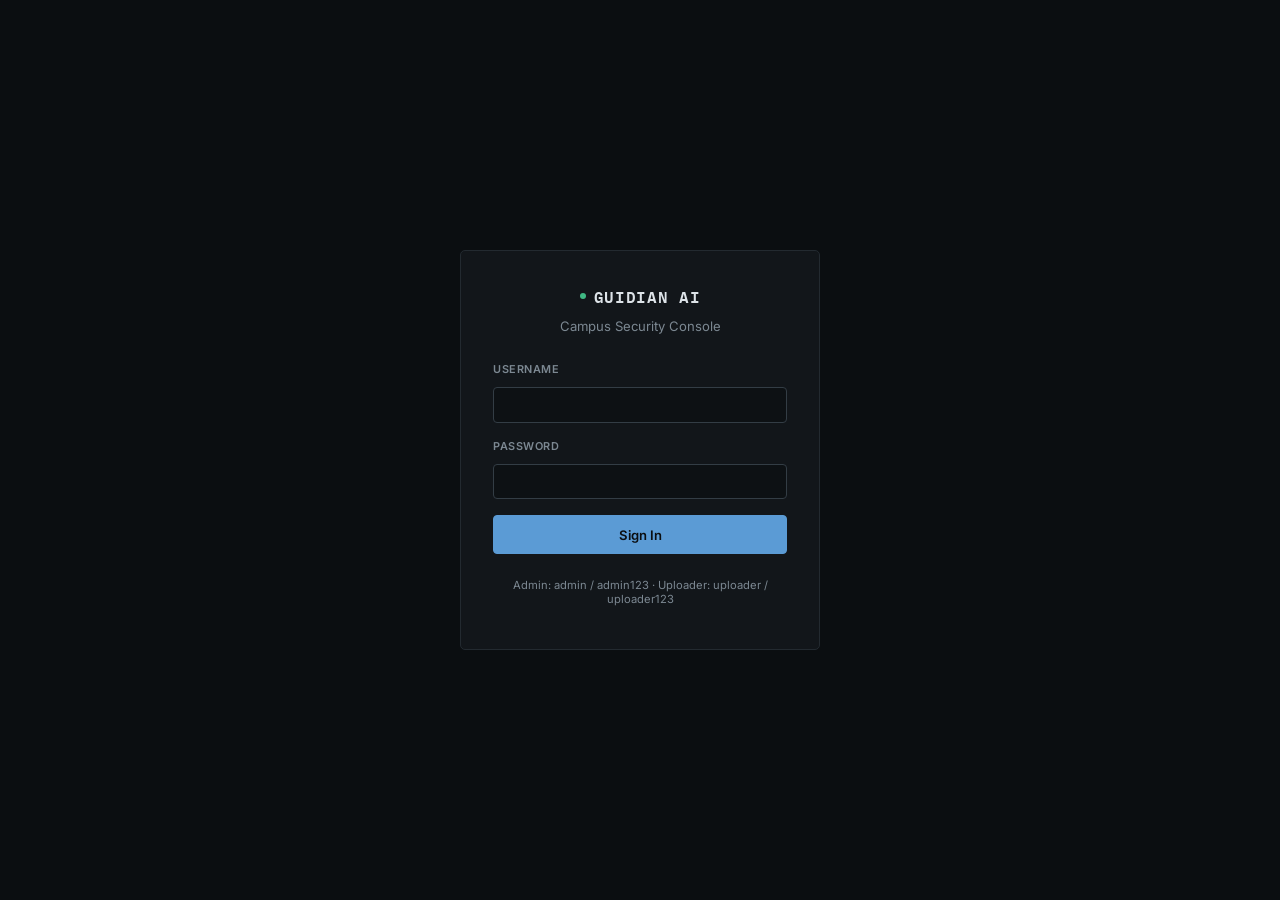
==== frontend/dashboard.html @ fcbbff93 "Redesign frontend as a command-center console Replaces the plain admin-tool look with a dark, data-d" ====
<!DOCTYPE html>
<html lang="en">
<head>
  <meta charset="UTF-8" />
  <meta name="viewport" content="width=device-width, initial-scale=1.0" />
  <title>Guidian AI - Incidents</title>
  <link rel="stylesheet" href="theme.css" />
  <style>
    .tab-btn { background: transparent; border: none; color: var(--text-dim); font-family: var(--font-ui); font-size: 0.78rem; font-weight: 500; padding: 0.4rem 0.8rem; border-radius: 4px; cursor: pointer; }
    .tab-btn.active { background: var(--bg-panel-raised); color: var(--text); }
    .incident-card { background: var(--bg-panel-raised); border: 1px solid var(--line); border-radius: 5px; overflow: hidden; }
    .incident-select { font-family: var(--font-ui); font-size: 0.8rem; background: #0d1114; border: 1px solid var(--line-bright); color: var(--text); padding: 0.4rem 0.6rem; border-radius: 4px; width: 100%; }
  </style>
</head>
<body>
  <nav class="hud-nav">
    <div style="display:flex; align-items:center;">
      <span class="hud-brand"><span class="dot"></span>GUIDIAN AI</span>
      <div class="hud-nav-links">
        <a href="dashboard.html" class="hud-link active">Dashboard</a>
        <a href="students.html" class="hud-link">Students</a>
      </div>
    </div>
    <div style="display:flex; align-items:center; gap:1rem;">
      <span id="user-label" class="hud-user"></span>
      <button onclick="logout()" class="hud-btn-logout">Logout</button>
    </div>
  </nav>

  <main class="hud-main">
    <div style="display:flex; align-items:center; justify-content:space-between; margin-bottom:1.25rem;">
      <h1 class="hud-h1">Incidents</h1>
      <div id="tabs" style="display:flex; gap:0.2rem; background:var(--bg-panel); border:1px solid var(--line); border-radius:5px; padding:3px;">
        <button data-filter="ALL" class="tab-btn">All</button>
        <button data-filter="PENDING" class="tab-btn">Pending</button>
        <button data-filter="CONFIRMED" class="tab-btn">Confirmed</button>
        <button data-filter="REJECTED" class="tab-btn">Rejected</button>
      </div>
    </div>

    <div id="loading" style="color:var(--text-dim); font-size:0.85rem;">Loading incidents...</div>
    <div id="empty" class="hud-panel hidden" style="padding:3rem; text-align:center; color:var(--text-dim); font-size:0.85rem;">No incidents found.</div>
    <div id="incident-grid" style="display:grid; grid-template-columns:repeat(auto-fill, minmax(280px, 1fr)); gap:1rem;"></div>
  </main>

  <script src="app.js"></script>
  <script>
    const session = requireRole("ADMIN");
    document.getElementById("user-label").textContent = `${session.fullName} (${session.role})`;

    let incidents = [];
    let activeFilter = "ALL";

    function applyTabStyles() {
      document.querySelectorAll(".tab-btn").forEach((btn) => {
        btn.classList.toggle("active", btn.dataset.filter === activeFilter);
      });
    }

    function matchLabel(match) {
      return `${match.studentName || "Unknown"}${match.studentClass ? " &middot; " + match.studentClass : ""} (${confidencePercent(match.confidenceScore)}%)`;
    }

    function renderIncidents() {
      const grid = document.getElementById("incident-grid");
      const filtered = activeFilter === "ALL" ? incidents : incidents.filter((i) => i.status === activeFilter);

      document.getElementById("empty").classList.toggle("hidden", filtered.length > 0);
      grid.innerHTML = filtered
        .map((incident) => {
          const matches = incident.proposedMatches || [];
          const topMatch = matches[0];
          const optionsHtml = matches
            .map((m) => `<option value="${m.studentId}">${matchLabel(m).replace(/&middot;/, "-")}</option>`)
            .join("");
          const statusClass = incident.status === "CONFIRMED" ? "confirmed" : incident.status === "REJECTED" ? "rejected" : "pending";

          return `
            <div class="incident-card">
              <img src="${mediaUrl(incident.mediaUrl)}" style="width:100%; height:170px; object-fit:cover; background:#0d1114; display:block;" onerror="this.style.display='none'" />
              <div style="padding:0.9rem;">
                <div style="display:flex; align-items:center; justify-content:space-between; margin-bottom:0.5rem;">
                  <span style="color:var(--text-dim); font-size:0.72rem; font-family:var(--font-mono);">${formatDate(incident.timestamp)}</span>
                  <span class="hud-badge ${statusClass}">${incident.status}</span>
                </div>
                <p style="font-size:0.85rem; margin:0 0 0.5rem;">
                  ${topMatch ? matchLabel(topMatch) : '<span style="color:var(--text-dim);">No match proposed</span>'}
                </p>

                ${
                  incident.status === "PENDING"
                    ? `
                  <div style="padding-top:0.6rem; border-top:1px solid var(--line); display:flex; flex-direction:column; gap:0.5rem;">
                    ${
                      matches.length > 0
                        ? `<select data-id="${incident.id}" class="confirm-select incident-select">${optionsHtml}</select>`
                        : `<p style="font-size:0.72rem; color:var(--text-dim); margin:0;">No enrolled student matched.</p>`
                    }
                    <div style="display:flex; gap:0.5rem;">
                      <button data-id="${incident.id}" class="confirm-btn hud-btn" style="flex:1; padding:0.4rem;" ${matches.length === 0 ? "disabled" : ""}>Confirm</button>
                      <button data-id="${incident.id}" class="reject-btn hud-btn-danger hud-btn-ghost" style="flex:1; padding:0.4rem;">Reject</button>
                    </div>
                  </div>`
                    : `<p style="font-size:0.72rem; color:var(--text-dim); margin:0.5rem 0 0; padding-top:0.5rem; border-top:1px solid var(--line);">Reviewed ${formatDate(incident.reviewedAt)}</p>`
                }
              </div>
            </div>`;
        })
        .join("");

      grid.querySelectorAll(".confirm-btn").forEach((btn) =>
        btn.addEventListener("click", () => confirmIncident(btn.dataset.id))
      );
      grid.querySelectorAll(".reject-btn").forEach((btn) =>
        btn.addEventListener("click", () => rejectIncident(btn.dataset.id))
      );
    }

    async function confirmIncident(id) {
      const select = document.querySelector(`.confirm-select[data-id="${id}"]`);
      const studentId = select ? select.value : null;
      if (!studentId) return showToast("No student to confirm.", true);
      try {
        await apiFetch(`/api/v1/incidents/${id}/confirm`, { method: "POST", body: { studentId: Number(studentId) } });
        showToast("Incident confirmed");
        await loadIncidents();
      } catch (err) {
        showToast(err.message, true);
      }
    }

    async function rejectIncident(id) {
      const reason = prompt("Reason for rejecting this incident:");
      if (!reason) return;
      try {
        await apiFetch(`/api/v1/incidents/${id}/reject`, { method: "POST", body: { reason } });
        showToast("Incident rejected");
        await loadIncidents();
      } catch (err) {
        showToast(err.message, true);
      }
    }

    async function loadIncidents() {
      try {
        incidents = await apiFetch("/api/v1/incidents");
        incidents.sort((a, b) => new Date(b.timestamp) - new Date(a.timestamp));
        document.getElementById("loading").classList.add("hidden");
        renderIncidents();
      } catch (err) {
        document.getElementById("loading").textContent = "Failed to load incidents: " + err.message;
      }
    }

    document.querySelectorAll(".tab-btn").forEach((btn) =>
      btn.addEventListener("click", () => {
        activeFilter = btn.dataset.filter;
        applyTabStyles();
        renderIncidents();
      })
    );

    applyTabStyles();
    loadIncidents();
    setInterval(loadIncidents, 15000);
  </script>
</body>
</html>
---- frontend/theme.css ----
/* Guidian AI — command-center theme, shared across all pages */

@import url('https://fonts.googleapis.com/css2?family=IBM+Plex+Mono:wght@400;500;600&family=Inter:wght@400;500;600;700&display=swap');

:root {
  --bg: #0b0e11;
  --bg-panel: #12161a;
  --bg-panel-raised: #171c21;
  --line: #232a30;
  --line-bright: #333d45;
  --accent: #5b9bd5;
  --accent-dim: #3a6a91;
  --green: #3fb884;
  --amber: #d9a441;
  --red: #d9534f;
  --text: #dde3e8;
  --text-dim: #7c8892;
  --font-ui: 'Inter', system-ui, sans-serif;
  --font-mono: 'IBM Plex Mono', ui-monospace, monospace;
}

* { box-sizing: border-box; }

.hidden { display: none !important; }

html, body {
  background: var(--bg);
  color: var(--text);
  font-family: var(--font-ui);
  margin: 0;
}

body { min-height: 100vh; }

::selection { background: var(--accent); color: #05080a; }

/* ---------- Layout shells ---------- */

.hud-nav {
  background: var(--bg-panel);
  border-bottom: 1px solid var(--line);
  padding: 0.8rem 1.5rem;
  display: flex;
  align-items: center;
  justify-content: space-between;
}

.hud-brand {
  font-family: var(--font-mono);
  font-weight: 600;
  letter-spacing: 0.04em;
  color: var(--text);
  font-size: 0.85rem;
}

.hud-brand .dot {
  display: inline-block;
  width: 6px; height: 6px;
  border-radius: 50%;
  background: var(--green);
  margin-right: 8px;
}

.hud-nav-links { display: flex; align-items: center; gap: 1.5rem; margin-left: 2.5rem; }

.hud-link {
  color: var(--text-dim);
  text-decoration: none;
  font-size: 0.8rem;
  font-weight: 500;
  padding-bottom: 4px;
  border-bottom: 2px solid transparent;
  transition: color .15s, border-color .15s;
}
.hud-link:hover { color: var(--text); }
.hud-link.active { color: var(--accent); border-color: var(--accent); }

.hud-user { color: var(--text-dim); font-size: 0.78rem; }

.hud-btn-logout {
  background: transparent;
  border: 1px solid var(--line-bright);
  color: var(--text-dim);
  padding: 0.4rem 0.85rem;
  font-family: var(--font-ui);
  font-size: 0.78rem;
  font-weight: 500;
  border-radius: 4px;
  cursor: pointer;
  transition: all .15s;
}
.hud-btn-logout:hover { border-color: var(--text-dim); color: var(--text); }

main.hud-main { max-width: 1100px; margin: 0 auto; padding: 1.75rem 1.5rem 4rem; }

/* ---------- Panels / cards ---------- */

.hud-panel {
  background: var(--bg-panel);
  border: 1px solid var(--line);
  border-radius: 5px;
}

.hud-panel-title {
  font-size: 0.72rem;
  font-weight: 600;
  letter-spacing: 0.04em;
  text-transform: uppercase;
  color: var(--text-dim);
  border-bottom: 1px solid var(--line);
  padding: 0.7rem 1rem;
  display: flex;
  align-items: center;
  justify-content: space-between;
}

.hud-h1 {
  font-family: var(--font-ui);
  font-size: 1.05rem;
  font-weight: 700;
  color: var(--text);
  margin: 0 0 0.2rem;
}

.hud-sub { color: var(--text-dim); font-size: 0.82rem; margin: 0; }

.hud-label {
  display: block;
  font-size: 0.68rem;
  font-weight: 600;
  letter-spacing: 0.05em;
  text-transform: uppercase;
  color: var(--text-dim);
}

/* ---------- Buttons / inputs ---------- */

.hud-btn {
  font-family: var(--font-ui);
  font-weight: 600;
  background: var(--accent);
  border: 1px solid var(--accent);
  color: #0b0e11;
  padding: 0.55rem 1rem;
  font-size: 0.82rem;
  border-radius: 4px;
  cursor: pointer;
  transition: background .15s;
}
.hud-btn:hover:not(:disabled) { background: #6ea8dc; }
.hud-btn:disabled { opacity: 0.45; cursor: not-allowed; }

.hud-btn-ghost {
  font-family: var(--font-ui);
  font-weight: 500;
  background: transparent;
  border: 1px solid var(--line-bright);
  color: var(--text-dim);
  padding: 0.5rem 0.85rem;
  font-size: 0.8rem;
  border-radius: 4px;
  cursor: pointer;
}
.hud-btn-ghost:hover { color: var(--text); border-color: var(--text-dim); }

.hud-btn-danger { border-color: var(--red); color: var(--red); }
.hud-btn-danger:hover { background: rgba(217,83,79,0.1); border-color: var(--red); color: var(--red); }

.hud-input {
  font-family: var(--font-ui);
  background: #0d1114;
  border: 1px solid var(--line-bright);
  color: var(--text);
  padding: 0.55rem 0.7rem;
  font-size: 0.85rem;
  border-radius: 4px;
  width: 100%;
}
.hud-input:focus { outline: none; border-color: var(--accent); }
.hud-input::placeholder { color: var(--text-dim); }

label.hud-label { margin-bottom: 0.35rem; }

/* ---------- Badges / status ---------- */

.hud-badge {
  display: inline-flex;
  align-items: center;
  gap: 5px;
  font-size: 0.68rem;
  font-weight: 600;
  letter-spacing: 0.03em;
  text-transform: uppercase;
  padding: 0.18rem 0.55rem;
  border-radius: 3px;
}
.hud-badge.pending { color: var(--amber); background: rgba(217,164,65,0.12); }
.hud-badge.confirmed { color: var(--green); background: rgba(63,184,132,0.12); }
.hud-badge.rejected { color: var(--red); background: rgba(217,83,79,0.12); }

/* ---------- Animations (used sparingly) ---------- */

@keyframes fade-in {
  from { opacity: 0; }
  to { opacity: 1; }
}
.flicker-in { animation: fade-in .3s ease-out; }

@keyframes scanline-sweep {
  0% { top: -6%; }
  100% { top: 106%; }
}

/* ---------- Scan reticles ---------- */

.reticle {
  position: absolute;
  transition: border-color .2s;
}
.reticle-corner {
  position: absolute;
  width: 13px;
  height: 13px;
  border: 1.5px solid currentColor;
}
.reticle-corner.tl { top: -1.5px; left: -1.5px; border-right: none; border-bottom: none; }
.reticle-corner.tr { top: -1.5px; right: -1.5px; border-left: none; border-bottom: none; }
.reticle-corner.bl { bottom: -1.5px; left: -1.5px; border-right: none; border-top: none; }
.reticle-corner.br { bottom: -1.5px; right: -1.5px; border-left: none; border-top: none; }

.reticle-label {
  position: absolute;
  top: 100%;
  left: 0;
  margin-top: 4px;
  font-family: var(--font-mono);
  font-size: 0.62rem;
  letter-spacing: 0.02em;
  white-space: nowrap;
  padding: 1px 5px;
  background: rgba(11,14,17,0.9);
  border: 1px solid currentColor;
  border-radius: 2px;
}

.reticle.state-processing { color: var(--amber); }
.reticle.state-match { color: var(--green); }
.reticle.state-unknown { color: var(--red); }

/* ---------- Identification card ---------- */

.id-card {
  position: absolute;
  min-width: 210px;
  background: var(--bg-panel-raised);
  border: 1px solid var(--line-bright);
  border-radius: 4px;
  padding: 0.7rem 0.85rem;
  box-shadow: 0 6px 20px rgba(0,0,0,0.4);
}
.id-card.match { border-left: 2px solid var(--green); }
.id-card.unknown { border-left: 2px solid var(--red); }
.id-card .id-tag {
  font-family: var(--font-mono);
  font-size: 0.62rem;
  font-weight: 500;
  letter-spacing: 0.03em;
  text-transform: uppercase;
  margin-bottom: 4px;
}
.id-card.match .id-tag { color: var(--green); }
.id-card.unknown .id-tag { color: var(--red); }
.id-card .id-name { font-size: 0.9rem; font-weight: 600; color: var(--text); }
.id-card .id-meta { font-family: var(--font-mono); font-size: 0.68rem; color: var(--text-dim); margin-top: 2px; }

/* ---------- Toast ---------- */

.hud-toast {
  position: fixed;
  bottom: 1.25rem;
  right: 1.25rem;
  z-index: 60;
  background: var(--bg-panel-raised);
  border: 1px solid var(--line-bright);
  color: var(--text);
  padding: 0.65rem 1rem;
  font-size: 0.8rem;
  border-radius: 4px;
  box-shadow: 0 4px 16px rgba(0,0,0,0.4);
}
.hud-toast.error { border-left: 2px solid var(--red); }
.hud-toast.ok { border-left: 2px solid var(--green); }
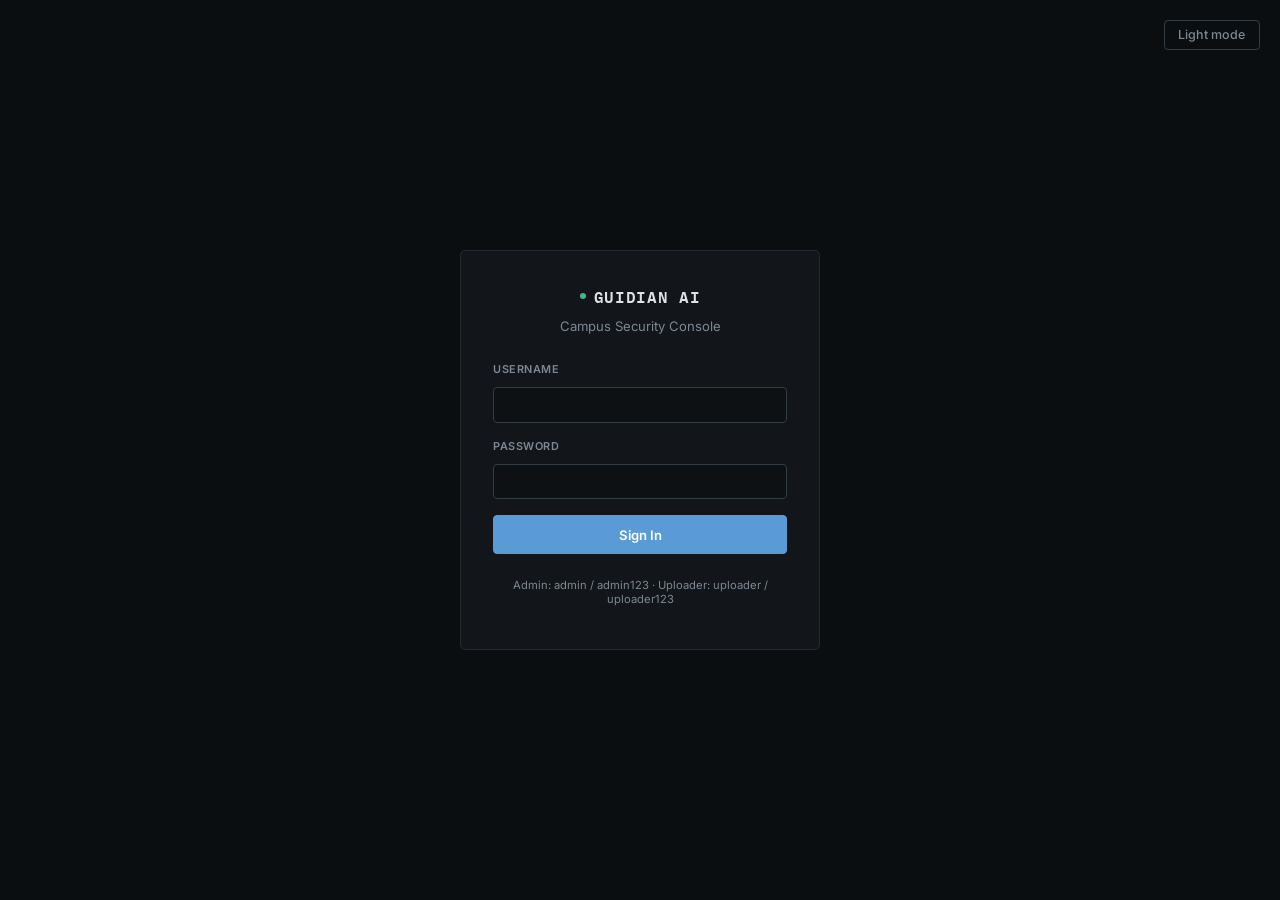
==== commit 7d282e49: "Add light mode, Live Check webcam flow, and fix Python CI lint Frontend: - Add a light/dark theme to" ====
--- a/frontend/dashboard.html
+++ b/frontend/dashboard.html
@@ -4,6 +4,7 @@
   <meta charset="UTF-8" />
   <meta name="viewport" content="width=device-width, initial-scale=1.0" />
   <title>Guidian AI - Incidents</title>
+  <script>(function(){try{document.documentElement.setAttribute('data-theme', localStorage.getItem('gd_theme')||'dark');}catch(e){}})();</script>
   <link rel="stylesheet" href="theme.css" />
   <style>
     .tab-btn { background: transparent; border: none; color: var(--text-dim); font-family: var(--font-ui); font-size: 0.78rem; font-weight: 500; padding: 0.4rem 0.8rem; border-radius: 4px; cursor: pointer; }
@@ -21,8 +22,9 @@
         <a href="students.html" class="hud-link">Students</a>
       </div>
     </div>
-    <div style="display:flex; align-items:center; gap:1rem;">
+    <div style="display:flex; align-items:center; gap:0.75rem;">
       <span id="user-label" class="hud-user"></span>
+      <button id="theme-toggle-btn" class="hud-btn-logout">Light mode</button>
       <button onclick="logout()" class="hud-btn-logout">Logout</button>
     </div>
   </nav>
@@ -45,6 +47,7 @@
 
   <script src="app.js"></script>
   <script>
+    initThemeToggle();
     const session = requireRole("ADMIN");
     document.getElementById("user-label").textContent = `${session.fullName} (${session.role})`;
 
--- a/frontend/theme.css
+++ b/frontend/theme.css
@@ -15,8 +15,25 @@
   --red: #d9534f;
   --text: #dde3e8;
   --text-dim: #7c8892;
+  --input-bg: #0d1114;
   --font-ui: 'Inter', system-ui, sans-serif;
   --font-mono: 'IBM Plex Mono', ui-monospace, monospace;
+}
+
+:root[data-theme="light"] {
+  --bg: #f4f6f8;
+  --bg-panel: #ffffff;
+  --bg-panel-raised: #f7f9fa;
+  --line: #e2e6ea;
+  --line-bright: #ccd3d9;
+  --accent: #2f6fb0;
+  --accent-dim: #6a94b8;
+  --green: #1f8a5c;
+  --amber: #a9761c;
+  --red: #b93a36;
+  --text: #1c2126;
+  --text-dim: #667079;
+  --input-bg: #ffffff;
 }
 
 * { box-sizing: border-box; }
@@ -140,14 +157,14 @@
   font-weight: 600;
   background: var(--accent);
   border: 1px solid var(--accent);
-  color: #0b0e11;
+  color: #fff;
   padding: 0.55rem 1rem;
   font-size: 0.82rem;
   border-radius: 4px;
   cursor: pointer;
-  transition: background .15s;
-}
-.hud-btn:hover:not(:disabled) { background: #6ea8dc; }
+  transition: background .15s, border-color .15s;
+}
+.hud-btn:hover:not(:disabled) { background: var(--accent-dim); border-color: var(--accent-dim); }
 .hud-btn:disabled { opacity: 0.45; cursor: not-allowed; }
 
 .hud-btn-ghost {
@@ -168,7 +185,7 @@
 
 .hud-input {
   font-family: var(--font-ui);
-  background: #0d1114;
+  background: var(--input-bg);
   border: 1px solid var(--line-bright);
   color: var(--text);
   padding: 0.55rem 0.7rem;
